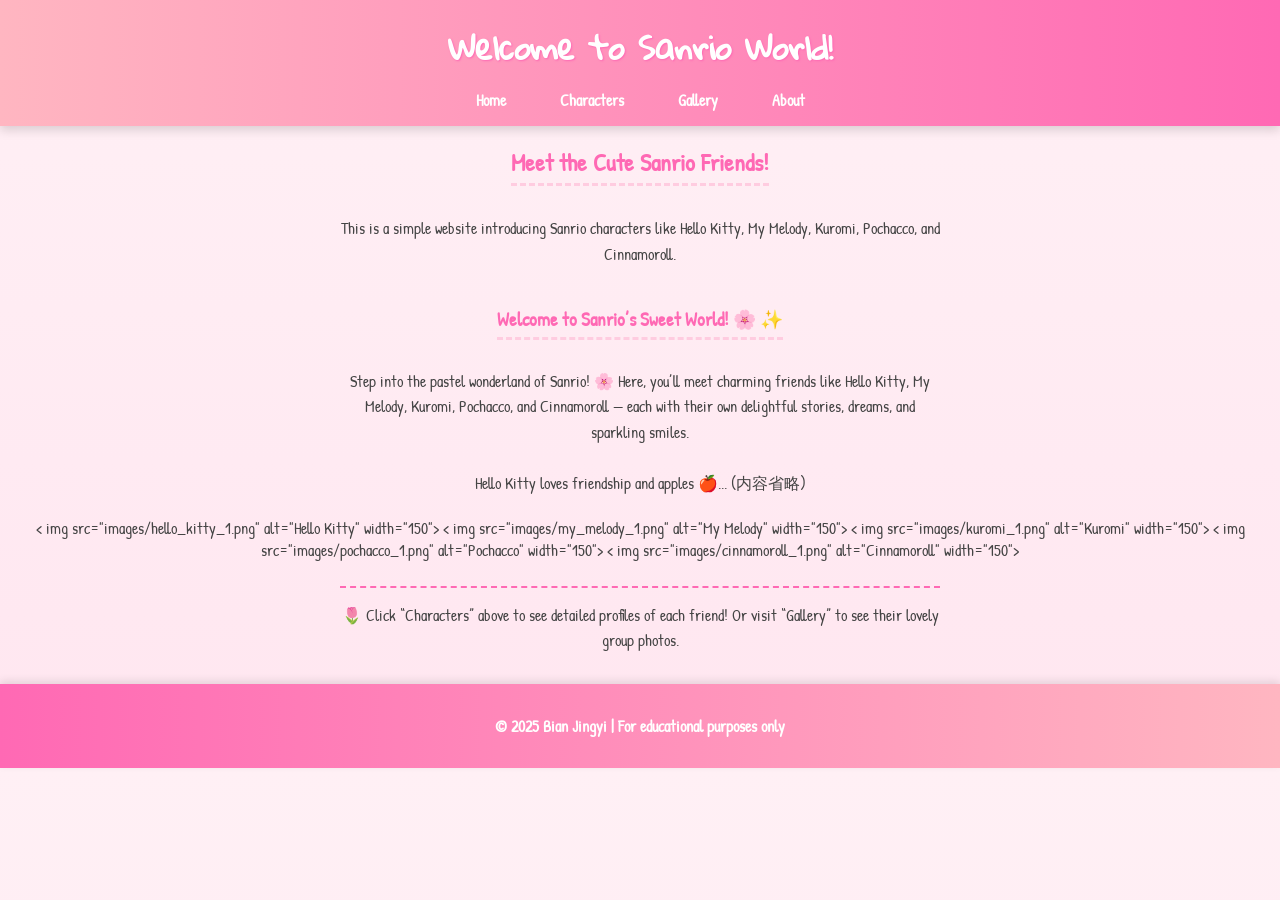
==== index.html @ 3ff6a855 "init Sanrio website project" ====
<!DOCTYPE html>
<html lang="en">
<head>
  <meta charset="UTF-8">
  <title>Sanrio Friends - Character Encyclopedia</title>
  <link href="https://fonts.googleapis.com/css2?family=Patrick+Hand&family=Gloria+Hallelujah&display=swap" rel="stylesheet">
  <link rel="stylesheet" href="style.css">
</head>
<body>
  <header>
    <h1>Welcome to Sanrio World!</h1>
    <nav>
      <a href=" ">Home</a >
      <a href="characters.html">Characters</a >
      <a href="gallery.html">Gallery</a >
      <a href="about.html">About</a >
    </nav>
  </header>

  <main>
    <h2>Meet the Cute Sanrio Friends!</h2>
    <p>This is a simple website introducing Sanrio characters like Hello Kitty, My Melody, Kuromi, Pochacco, and Cinnamoroll.</p >

    <h3>Welcome to Sanrio’s Sweet World! 🌸</h3>
    <p>
      Step into the pastel wonderland of Sanrio! 🌸 Here, you’ll meet charming friends like Hello Kitty, My Melody, Kuromi, 
      Pochacco, and Cinnamoroll — each with their own delightful stories, dreams, and sparkling smiles.  
      <br><br>
      Hello Kitty loves friendship and apples 🍎...  
      (内容省略)
    </p >

    <div class="gallery">
      < img src="images/hello_kitty_1.png" alt="Hello Kitty" width="150">
      < img src="images/my_melody_1.png" alt="My Melody" width="150">
      < img src="images/kuromi_1.png" alt="Kuromi" width="150">
      < img src="images/pochacco_1.png" alt="Pochacco" width="150">
      < img src="images/cinnamoroll_1.png" alt="Cinnamoroll" width="150">
    </div>

    <p style="margin-top:25px;">
      🌷 Click “Characters” above to see detailed profiles of each friend!  
      Or visit “Gallery” to see their lovely group photos.
    </p >
  </main>

  <footer>
    <p>© 2025 Bian Jingyi | For educational purposes only</p >
  </footer>

  <script>
    function openLightbox(src) {
      const blurLayer = document.createElement("div");
      blurLayer.style = `
        position: fixed;
        top: 0; left: 0;
        width: 100%; height: 100%;
        background: rgba(0,0,0,0.5);
        backdrop-filter: blur(6px);
        z-index: 999;
        opacity: 0;
        transition: opacity 0.3s ease;
      `;
      document.body.appendChild(blurLayer);

      const overlay = document.createElement("div");
      overlay.style = `
        position: fixed;
        top: 0; left: 0;
        width: 100%; height: 100%;
        display: flex;
        justify-content: center;
        align-items: center;
        z-index: 1000;
        opacity: 0;
        transition: opacity 0.3s ease;
      `;

      const img = document.createElement("img");
      img.src = src;
      img.style = `
        max-width: 90%;
        max-height: 90%;
        border-radius: 10px;
        box-shadow: 0 4px 12px rgba(255,255,255,0.4);
        transform: scale(0.95);
        transition: transform 0.3s ease;
      `;

      overlay.appendChild(img);
      document.body.appendChild(overlay);

      requestAnimationFrame(() => {
        blurLayer.style.opacity = 1;
        overlay.style.opacity = 1;
        img.style.transform = "scale(1)";
      });

      overlay.onclick = () => {
        blurLayer.style.opacity = 0;
        overlay.style.opacity = 0;
        img.style.transform = "scale(0.95)";
        setTimeout(() => {
          document.body.removeChild(overlay);
          document.body.removeChild(blurLayer);
        }, 300);
      };
    }

    document.querySelectorAll(".gallery img").forEach(img => {
      img.style.cursor = "pointer";
      img.addEventListener("click", () => openLightbox(img.src));
    });

    const topBtn = document.createElement("button");
    topBtn.id = "topBtn";
    topBtn.innerText = "↑";
    document.body.appendChild(topBtn);

    window.onscroll = () => {
      topBtn.style.display = (document.documentElement.scrollTop > 200) ? "block" : "none";
    };

    topBtn.onclick = () => {
      window.scrollTo({ top: 0, behavior: "smooth" });
    };
  </script>
</body>
</html>
---- style.css ----
/* ===== 全局基础样式 ===== */
body {
  font-family: 'Patrick Hand', cursive; /* 替换原来的 Comic Sans MS */
  text-align: center;
  background: linear-gradient(to bottom, #fff0f5, #ffe6f0);
  color: #444;
  margin: 0;
  padding: 0;
}

/* ===== Header 和导航 ===== */
header {
  background: linear-gradient(90deg, #ffb6c1, #ff69b4);
  padding: 15px 0;
  box-shadow: 0 4px 10px rgba(0,0,0,0.15);
}

header h1 {
  font-family: 'Gloria Hallelujah', cursive; /* 可爱手写风格标题 */
  margin: 0;
  font-size: 2em;
  color: #fff;
  text-shadow: 1px 1px 2px #ff69b4;
  animation: fadeIn 1.5s ease-in;
}

nav {
  margin-top: 10px;
}

nav a {
  font-family: 'Patrick Hand', cursive; /* 导航手写风格 */
  margin: 0 15px;
  color: #fff;
  text-decoration: none;
  font-weight: bold;
  padding: 5px 10px;
  border-radius: 8px;
  transition: background-color 0.3s, transform 0.2s;
}

nav a:hover {
  background-color: #ff69b4;
  transform: scale(1.15);
  box-shadow: 0 4px 10px rgba(0,0,0,0.2);
}

/* ===== Main 标题和段落 ===== */
main h2, main h3 {
  color: #ff69b4;
  margin-top: 20px;
  border-bottom: 3px dashed #ffcce0;
  display: inline-block;
  padding-bottom: 5px;
}

main h3::after {
  content: " ✨";
}

main p {
  max-width: 600px;
  margin: 10px auto 20px auto;
  line-height: 1.6;
}

/* ===== 角色竖向列 ===== */
.gallery-vertical {
  display: flex;
  justify-content: center;
  gap: 30px;          /* 列间距 */
  margin: 20px 0;
  align-items: flex-start; /* 顶部对齐 */
}

.character-column {
  display: flex;
  flex-direction: column; /* 上下排列 */
  gap: 10px;             /* 图片和 info 间距 */
  align-items: center;    /* 居中 */
  width: 150px;           /* 保证列宽一致 */
}

.character-column img {
  width: 150px;
  height: auto;
  border-radius: 15px;
  border: 2px solid #ffcce0;
  transition: transform 0.2s, box-shadow 0.2s;
}

.character-column img:hover {
  transform: scale(1.05) rotate(-2deg);
  box-shadow: 0 8px 15px rgba(0,0,0,0.2);
}

/* ===== 角色信息卡片 ===== */
.character-info {
  background-color: #ffe6f0;
  padding: 8px;
  border-radius: 12px;
  font-size: 0.85em;
  box-shadow: 0 3px 6px rgba(0,0,0,0.1);
  text-align: center;
}

.character-info h4 {
  margin-bottom: 5px;
  color: #ff3399;
}

/* ===== Group Photos ===== */
.gallery {
  display: flex;
  justify-content: center;
  gap: 20px;
  margin: 20px 0;
}

.gallery img {
  width: 350px;
  height: auto;
  border-radius: 15px;
  border: 2px solid #ffcce0;
  transition: transform 0.2s;
}

.gallery img:hover {
  transform: scale(1.05);
}

/* ===== Footer ===== */
footer {
  margin-top: 30px;
  padding: 15px;
  background: linear-gradient(90deg, #ff69b4, #ffb6c1);
  color: white;
  font-weight: bold;
  box-shadow: 0 -3px 8px rgba(0,0,0,0.1);
}
/* ===== Characters 页面横排 ===== */
.characters {
  display: flex;            /* 横向排列所有角色 */
  justify-content: center;  /* 居中整排 */
  flex-wrap: wrap;          /* 超出宽度换行 */
  gap: 20px;                /* 角色间距 */
  margin: 20px 0;
}

.character {
  display: flex;
  flex-direction: column;   /* 图片在上，文字在下 */
  align-items: center;
  background-color: #ffe6f0;
  padding: 15px;
  border-radius: 15px;
  width: 180px;             /* 每个角色宽度固定 */
  box-shadow: 0 4px 8px rgba(0,0,0,0.1);
  transition: transform 0.2s, box-shadow 0.2s;
}

.character:hover {
  transform: translateY(-5px) scale(1.05);
  box-shadow: 0 8px 15px rgba(0,0,0,0.2);
}

.character img {
  width: 150px;
  height: auto;
  border-radius: 15px;
  border: 2px solid #ffcce0;
  margin-bottom: 10px;
}

.character h4 {
  margin: 5px 0;
  color: #ff3399;
}

.character p {
  font-size: 0.85em;
  margin: 2px 0;
  text-align: center;
}
/* ===== About 页面（更新版） ===== */
.about-container {
  max-width: 700px;
  margin: 30px auto;
  padding: 25px;
  background-color: #ffe6f0;
  border-radius: 20px;
  box-shadow: 0 5px 15px rgba(0,0,0,0.1);
  text-align: center;
  position: relative;
}

.about-img {
  width: 220px;
  height: auto;
  border-radius: 50%;
  border: 4px solid #ffcce0;
  margin-bottom: 20px;
  box-shadow: 0 4px 8px rgba(0,0,0,0.1);
}

.decorative-border {
  height: 12px;
  width: 85%;
  margin: 20px auto;
  border-top: 3px dashed #ff69b4;
  border-radius: 5px;
}

.about-container p {
  font-size: 1em;
  color: #555;
  line-height: 1.6;
  max-width: 600px;
  margin: 10px auto;
}
/* ===== About 页面（蝴蝶结花边 + 动画版） ===== */
.about-container {
  max-width: 700px;
  margin: 30px auto;
  padding: 25px;
  background-color: #ffe6f0;
  border-radius: 20px;
  box-shadow: 0 5px 15px rgba(0,0,0,0.1);
  text-align: center;
  position: relative;
  animation: fadeIn 1s ease-in-out;
}

/* 图片轻轻浮动 */
.about-img {
  width: 220px;
  height: auto;
  border-radius: 50%;
  border: 4px solid #ffcce0;
  margin-bottom: 20px;
  box-shadow: 0 4px 8px rgba(0,0,0,0.1);
  animation: float 3s ease-in-out infinite;
}

/* 花边加蝴蝶结 */
.decorative-border {
  position: relative;
  height: 12px;
  width: 85%;
  margin: 25px auto;
  border-top: 3px dashed #ff69b4;
  border-radius: 5px;
  animation: borderGlow 4s ease-in-out infinite;
}

/* 左右蝴蝶结 */
.decorative-border::before,
.decorative-border::after {
  content: "";
  position: absolute;
  top: -18px; /* 调整蝴蝶结位置 */
  width: 40px;
  height: 40px;
  background-image: url('images/bow.png');
  background-size: cover;
  background-repeat: no-repeat;
  animation: float 3s ease-in-out infinite;
}

.decorative-border::before {
  left: -45px;
}

.decorative-border::after {
  right: -45px;
  transform: scaleX(-1); /* 让右边蝴蝶结水平翻转 */
}

.about-container p {
  font-size: 1em;
  color: #555;
  line-height: 1.6;
  max-width: 600px;
  margin: 10px auto;
}

/* ===== 动画关键帧 ===== */
@keyframes fadeIn {
  from { opacity: 0; transform: translateY(20px); }
  to { opacity: 1; transform: translateY(0); }
}

@keyframes float {
  0%, 100% { transform: translateY(0); }
  50% { transform: translateY(-6px); }
}

@keyframes borderGlow {
  0%, 100% { border-color: #ff69b4; }
  50% { border-color: #ff99cc; }
}
/* ===== Added Enhancements ===== */

/* About 页面花边与头像动画 */
.about-container {
  position: relative;
  overflow: hidden;
}

.about-img {
  animation: float 3s ease-in-out infinite;
}

.decorative-border::before,
.decorative-border::after {
  content: "";
  position: absolute;
  top: -10px;
  width: 40px;
  height: 40px;
  background: url("images/bow.png") no-repeat center/contain;
}

.decorative-border::before {
  left: 20px;
  animation: borderGlow 3s infinite alternate;
}

.decorative-border::after {
  right: 20px;
  animation: borderGlow 3s infinite alternate-reverse;
}

/* 图片放大 Lightbox 动画 */
@keyframes fadeIn {
  from { opacity: 0; transform: scale(0.95); }
  to { opacity: 1; transform: scale(1); }
}

@keyframes float {
  0%, 100% { transform: translateY(0); }
  50% { transform: translateY(-5px); }
}

@keyframes borderGlow {
  from { filter: drop-shadow(0 0 3px #ff99cc); }
  to { filter: drop-shadow(0 0 10px #ff66b2); }
}

/* 返回顶部按钮 */
#topBtn {
  position: fixed;
  bottom: 25px;
  right: 25px;
  background-color: #ff69b4;
  color: white;
  border: none;
  border-radius: 50%;
  width: 40px;
  height: 40px;
  font-size: 18px;
  cursor: pointer;
  box-shadow: 0 4px 8px rgba(0,0,0,0.2);
  transition: transform 0.3s;
  display: none;
}

#topBtn:hover {
  transform: scale(1.1);
}

/* 响应式布局：让图片和角色在小屏下自动换行 */
@media (max-width: 820px) {
  .gallery {
    grid-template-columns: repeat(3, 120px);
  }

  .character {
    width: 140px;
    margin: 10px;
  }

  .about-img {
    width: 160px;
  }
}
/* ===== Home Page Enhancements ===== */

/* 标题淡入 */
header h1 {
  animation: fadeIn 1.5s ease-in;
}

@keyframes fadeIn {
  from { opacity: 0; transform: translateY(-15px); }
  to { opacity: 1; transform: translateY(0); }
}

/* 角色图片 hover 微旋转和放大 */
.gallery img {
  transition: transform 0.3s, box-shadow 0.3s;
}

.gallery img:hover {
  transform: scale(1.05) rotate(-3deg);
  box-shadow: 0 8px 15px rgba(255,182,193,0.6);
}

/* 分割线 + 引导文字 */
main p:last-of-type {
  border-top: 2px dashed #ff69b4;
  padding-top: 15px;
  margin-top: 25px;
  animation: slideIn 1s ease-out;
}

@keyframes slideIn {
  from { opacity: 0; transform: translateY(20px); }
  to { opacity: 1; transform: translateY(0); }
}

/* Gallery 图片轻微上下漂浮 */
@keyframes floatGallery {
  0%, 100% { transform: translateY(0); }
  50% { transform: translateY(-5px); }
}

.gallery img {
  animation: floatGallery 4s ease-in-out infinite;
}

.character-info {
  display: none; /* 默认隐藏详细信息 */
  text-align: center;
  margin-top: 5px;
}

.character-info.show {
  display: block; /* 点击名字显示 */
}
/* ===== Home 页面简介框设计 ===== */
.intro-box {
  max-width: 750px;
  margin: 30px auto;
  background: linear-gradient(180deg, #fff0f6, #ffe6f0);
  border: 3px dashed #ff99cc;
  border-radius: 20px;
  padding: 25px 35px;
  font-family: "Quicksand", "Comic Sans MS", sans-serif;
  font-size: 1.05em;
  color: #555;
  line-height: 1.7;
  text-align: center;
  box-shadow: 0 6px 12px rgba(255,182,193,0.3);
  position: relative;
  animation: fadeInIntro 1.2s ease-in-out;
}

/* 花边蝴蝶结（上+下） */
.intro-box::before,
.intro-box::after {
  content: "";
  position: absolute;
  left: 50%;
  transform: translateX(-50%);
  width: 50px;
  height: 50px;
  background: url("images/bow.png") no-repeat center/contain;
  animation: float 3s ease-in-out infinite;
}

.intro-box::before {
  top: -25px;
}

.intro-box::after {
  bottom: -25px;
  transform: translateX(-50%) scaleX(-1);
}

/* 动画 */
@keyframes fadeInIntro {
  from { opacity: 0; transform: translateY(20px); }
  to { opacity: 1; transform: translateY(0); }
}
/* ===== 首页简介框（可爱风装饰） ===== */
.intro-box {
  background: linear-gradient(180deg, #fff0f8, #ffe6ef);
  border: 3px dashed #ffb6c1;
  border-radius: 20px;
  max-width: 650px;
  margin: 25px auto;
  padding: 25px 20px 35px 20px;
  text-align: center;
  position: relative;
  box-shadow: 0 6px 12px rgba(255, 182, 193, 0.3);
  animation: fadeIn 1.2s ease-in-out;
}

/* 上方漂浮小装饰图（如Hello Kitty头像） */
.intro-deco {
  width: 100px;
  position: absolute;
  top: -42px;
  left: calc(50% - 50px);
  animation: float 3s ease-in-out infinite;
}

/* 标题字体和效果 */
.intro-box h3 {
  color: #ff69b4;
  font-family: "Comic Sans MS", "Arial Rounded MT Bold", sans-serif;
  text-shadow: 1px 1px 2px #ffd1dc;
  margin-bottom: 10px;
}

/* 内文字体 */
.intro-box p {
  color: #555;
  line-height: 1.7;
  font-size: 1em;
  max-width: 580px;
  margin: 0 auto;
}

/* ===== 动画关键帧 ===== */
@keyframes float {
  0%, 100% { transform: translateY(0); }
  50% { transform: translateY(-5px); }
}
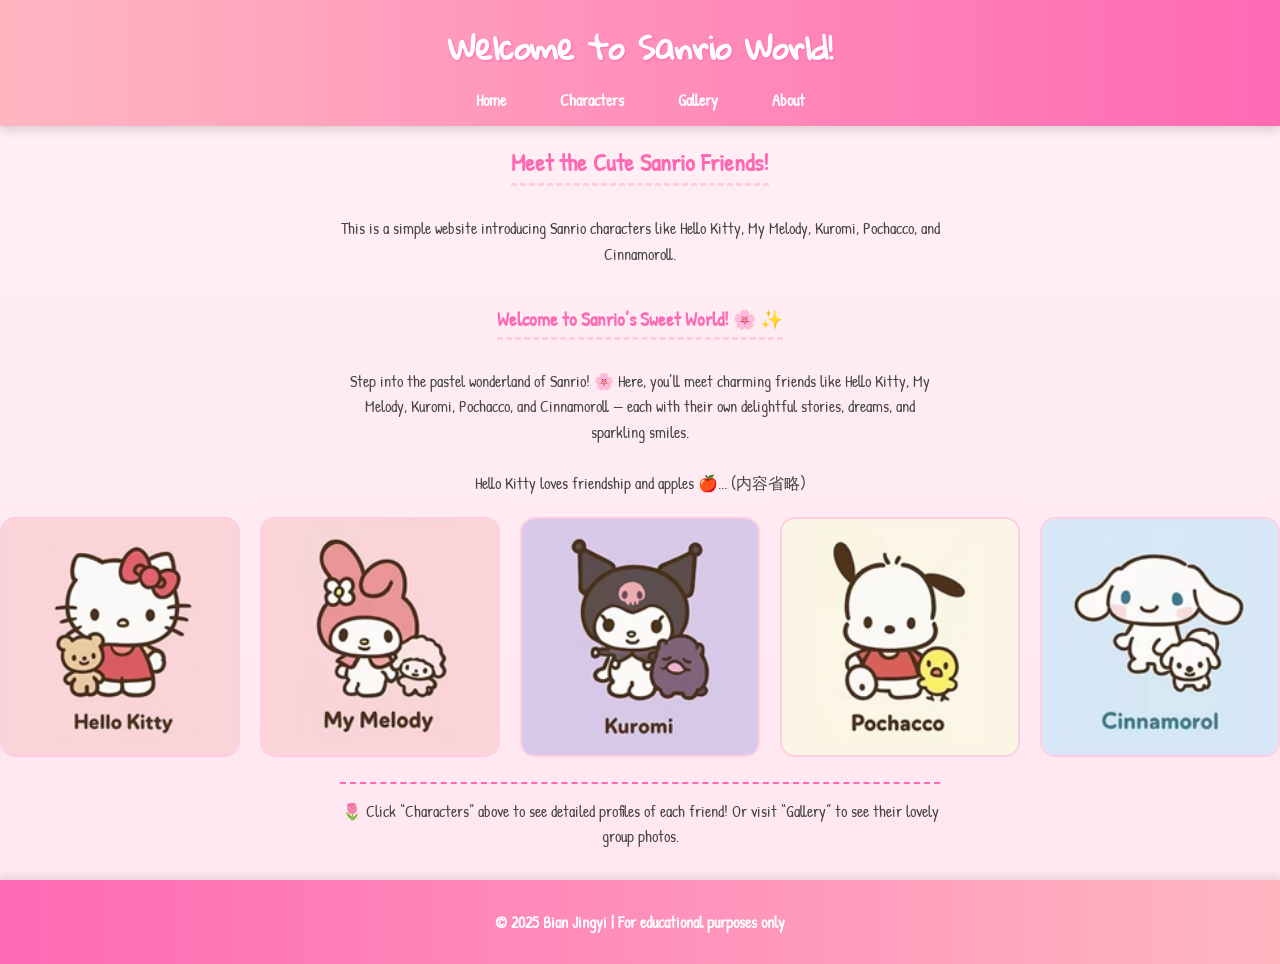
==== commit ffeb7748: "change index" ====
--- a/index.html
+++ b/index.html
@@ -31,11 +31,11 @@
     </p >
 
     <div class="gallery">
-      < img src="images/hello_kitty_1.png" alt="Hello Kitty" width="150">
-      < img src="images/my_melody_1.png" alt="My Melody" width="150">
-      < img src="images/kuromi_1.png" alt="Kuromi" width="150">
-      < img src="images/pochacco_1.png" alt="Pochacco" width="150">
-      < img src="images/cinnamoroll_1.png" alt="Cinnamoroll" width="150">
+      <img src="images/hello_kitty_1.png" alt="Hello Kitty" width="150">
+      <img src="images/my_melody_1.png" alt="My Melody" width="150">
+      <img src="images/kuromi_1.png" alt="Kuromi" width="150">
+      <img src="images/pochacco_1.png" alt="Pochacco" width="150">
+      <img src="images/cinnamoroll_1.png" alt="Cinnamoroll" width="150">
     </div>
 
     <p style="margin-top:25px;">
